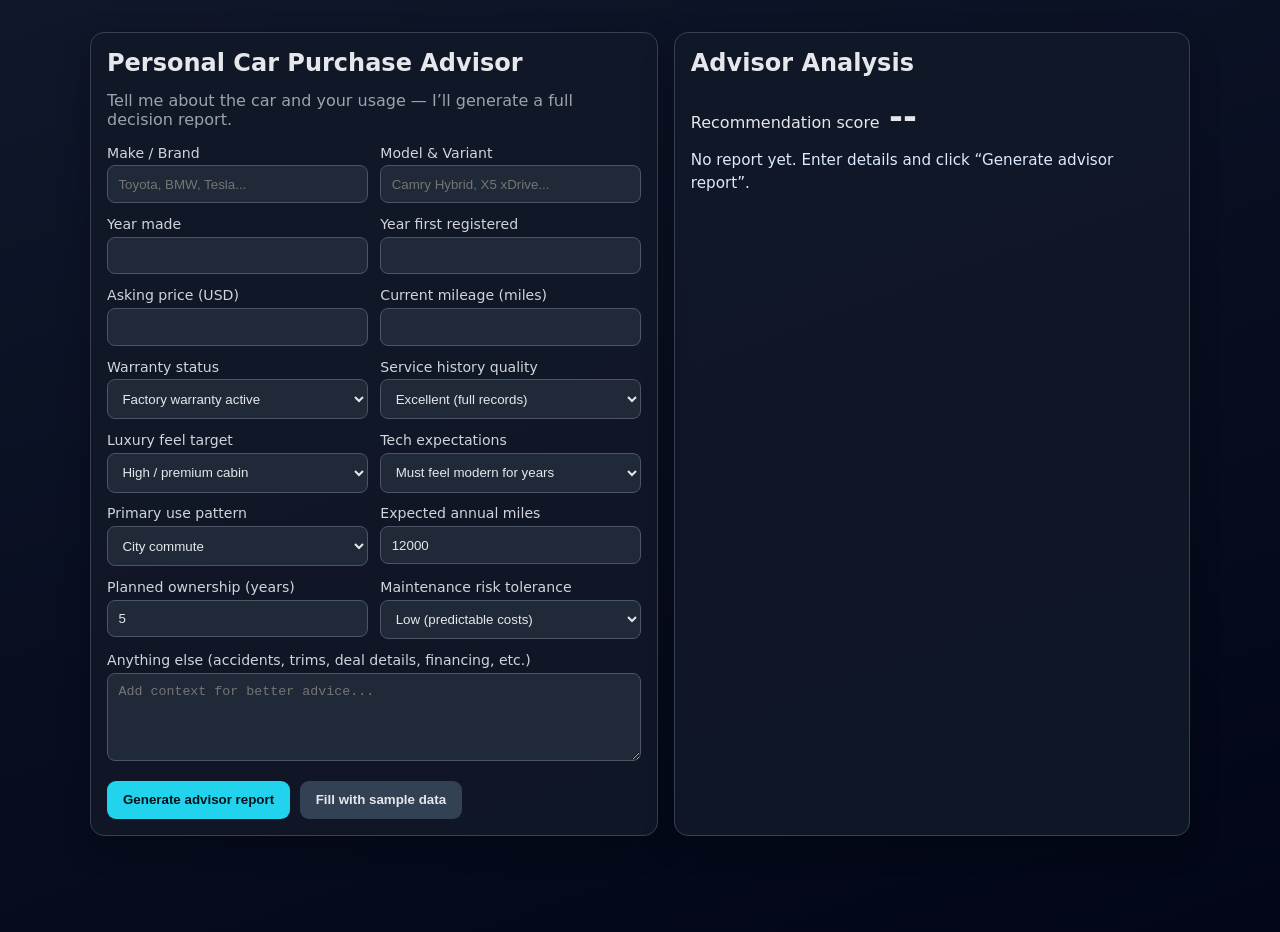
==== index.html @ 437d97a6 "Build car purchase advisor web app with detailed analysis" ====
<!DOCTYPE html>
<html lang="en">
<head>
  <meta charset="UTF-8" />
  <meta name="viewport" content="width=device-width, initial-scale=1.0" />
  <title>Personal Car Purchase Advisor</title>
  <style>
    :root {
      --bg: #0f172a;
      --panel: #111827;
      --panel-2: #1f2937;
      --text: #e5e7eb;
      --muted: #9ca3af;
      --accent: #22d3ee;
      --good: #34d399;
      --warn: #fbbf24;
      --bad: #f87171;
      --border: #374151;
    }

    * { box-sizing: border-box; }
    body {
      margin: 0;
      font-family: Inter, system-ui, -apple-system, Segoe UI, Roboto, Arial, sans-serif;
      background: linear-gradient(160deg, var(--bg), #020617);
      color: var(--text);
      min-height: 100vh;
    }

    .container {
      width: min(1100px, 92vw);
      margin: 2rem auto;
      display: grid;
      grid-template-columns: 1.1fr 1fr;
      gap: 1rem;
    }

    .card {
      background: rgba(17, 24, 39, 0.9);
      border: 1px solid var(--border);
      border-radius: 14px;
      padding: 1rem;
      box-shadow: 0 10px 30px rgba(0, 0, 0, 0.28);
    }

    h1, h2, h3 { margin-top: 0; }
    .subtitle { color: var(--muted); margin-top: -0.4rem; }

    .grid {
      display: grid;
      grid-template-columns: repeat(2, minmax(0, 1fr));
      gap: 0.8rem;
    }

    label {
      display: block;
      font-size: 0.88rem;
      margin-bottom: 0.3rem;
      color: #d1d5db;
    }

    input, select, textarea {
      width: 100%;
      padding: 0.65rem;
      border-radius: 8px;
      border: 1px solid #4b5563;
      background: var(--panel-2);
      color: var(--text);
    }

    textarea { min-height: 88px; resize: vertical; }

    .full { grid-column: 1 / -1; }

    .actions {
      display: flex;
      gap: 0.6rem;
      margin-top: 1rem;
      flex-wrap: wrap;
    }

    button {
      border: 0;
      border-radius: 9px;
      padding: 0.72rem 1rem;
      font-weight: 600;
      cursor: pointer;
    }

    .primary { background: var(--accent); color: #00141b; }
    .secondary { background: #334155; color: var(--text); }

    .score {
      display: flex;
      align-items: baseline;
      gap: 0.6rem;
      margin-bottom: 0.8rem;
    }

    .score .number {
      font-size: 2.1rem;
      font-weight: 800;
    }

    .metric {
      margin: 0.7rem 0;
    }

    .metric-head {
      display: flex;
      justify-content: space-between;
      font-size: 0.9rem;
      margin-bottom: 0.28rem;
    }

    .bar {
      height: 10px;
      background: #111827;
      border: 1px solid #374151;
      border-radius: 99px;
      overflow: hidden;
    }

    .bar > span {
      display: block;
      height: 100%;
      background: linear-gradient(90deg, #22d3ee, #6366f1);
    }

    .report {
      line-height: 1.5;
      color: #dbeafe;
      white-space: pre-line;
      margin-top: 0.6rem;
      font-size: 0.95rem;
    }

    @media (max-width: 960px) {
      .container { grid-template-columns: 1fr; }
    }
  </style>
</head>
<body>
  <main class="container">
    <section class="card">
      <h1>Personal Car Purchase Advisor</h1>
      <p class="subtitle">Tell me about the car and your usage — I’ll generate a full decision report.</p>

      <div class="grid">
        <div>
          <label for="make">Make / Brand</label>
          <input id="make" placeholder="Toyota, BMW, Tesla..." />
        </div>
        <div>
          <label for="model">Model & Variant</label>
          <input id="model" placeholder="Camry Hybrid, X5 xDrive..." />
        </div>
        <div>
          <label for="yearMade">Year made</label>
          <input id="yearMade" type="number" min="1980" max="2030" />
        </div>
        <div>
          <label for="yearRegistered">Year first registered</label>
          <input id="yearRegistered" type="number" min="1980" max="2030" />
        </div>
        <div>
          <label for="price">Asking price (USD)</label>
          <input id="price" type="number" min="1000" step="100" />
        </div>
        <div>
          <label for="mileage">Current mileage (miles)</label>
          <input id="mileage" type="number" min="0" step="100" />
        </div>

        <div>
          <label for="warranty">Warranty status</label>
          <select id="warranty">
            <option value="full">Factory warranty active</option>
            <option value="partial">Extended / partial warranty</option>
            <option value="none">No warranty</option>
          </select>
        </div>
        <div>
          <label for="serviceHistory">Service history quality</label>
          <select id="serviceHistory">
            <option value="excellent">Excellent (full records)</option>
            <option value="good">Good (most records)</option>
            <option value="mixed">Mixed / incomplete</option>
            <option value="poor">Poor / missing</option>
          </select>
        </div>

        <div>
          <label for="luxury">Luxury feel target</label>
          <select id="luxury">
            <option value="high">High / premium cabin</option>
            <option value="medium">Balanced comfort</option>
            <option value="low">Basic utility</option>
          </select>
        </div>
        <div>
          <label for="tech">Tech expectations</label>
          <select id="tech">
            <option value="fast">Must feel modern for years</option>
            <option value="normal">Good enough everyday tech</option>
            <option value="simple">Minimal tech is fine</option>
          </select>
        </div>

        <div>
          <label for="useType">Primary use pattern</label>
          <select id="useType">
            <option value="city">City commute</option>
            <option value="highway">Highway miles</option>
            <option value="mixed">Mixed family usage</option>
            <option value="weekend">Weekend / occasional</option>
          </select>
        </div>
        <div>
          <label for="annualMiles">Expected annual miles</label>
          <input id="annualMiles" type="number" min="1000" step="500" value="12000" />
        </div>

        <div>
          <label for="ownershipYears">Planned ownership (years)</label>
          <input id="ownershipYears" type="number" min="1" max="12" value="5" />
        </div>
        <div>
          <label for="riskTolerance">Maintenance risk tolerance</label>
          <select id="riskTolerance">
            <option value="low">Low (predictable costs)</option>
            <option value="medium">Medium</option>
            <option value="high">High (okay with surprises)</option>
          </select>
        </div>

        <div class="full">
          <label for="notes">Anything else (accidents, trims, deal details, financing, etc.)</label>
          <textarea id="notes" placeholder="Add context for better advice..."></textarea>
        </div>
      </div>

      <div class="actions">
        <button class="primary" id="analyzeBtn">Generate advisor report</button>
        <button class="secondary" id="demoBtn">Fill with sample data</button>
      </div>
    </section>

    <section class="card">
      <h2>Advisor Analysis</h2>
      <div class="score">
        <span>Recommendation score</span>
        <span class="number" id="totalScore">--</span>
        <span id="scoreLabel"></span>
      </div>

      <div id="metrics"></div>
      <div class="report" id="reportText">No report yet. Enter details and click “Generate advisor report”.</div>
    </section>
  </main>

  <script>
    const $ = (id) => document.getElementById(id);

    function clamp(n, min, max) { return Math.max(min, Math.min(max, n)); }

    function metric(name, value) {
      return `<div class="metric"><div class="metric-head"><span>${name}</span><strong>${value}/100</strong></div><div class="bar"><span style="width:${value}%"></span></div></div>`;
    }

    function getVal(id, num = false) {
      const v = $(id).value;
      return num ? Number(v || 0) : v;
    }

    function analyze() {
      const currentYear = new Date().getFullYear();
      const make = getVal('make');
      const model = getVal('model');
      const yearMade = getVal('yearMade', true);
      const yearRegistered = getVal('yearRegistered', true);
      const price = getVal('price', true);
      const mileage = getVal('mileage', true);
      const warranty = getVal('warranty');
      const serviceHistory = getVal('serviceHistory');
      const luxury = getVal('luxury');
      const tech = getVal('tech');
      const useType = getVal('useType');
      const annualMiles = getVal('annualMiles', true);
      const ownershipYears = getVal('ownershipYears', true);
      const riskTolerance = getVal('riskTolerance');
      const notes = getVal('notes');

      const age = yearMade ? Math.max(0, currentYear - yearMade) : 0;
      const regGap = yearMade && yearRegistered ? Math.max(0, yearRegistered - yearMade) : 0;

      let depreciation = 65 - age * 4 - (mileage / 10000) * 2 - regGap * 3;
      if (warranty === 'full') depreciation += 8;
      if (serviceHistory === 'excellent') depreciation += 8;
      if (serviceHistory === 'poor') depreciation -= 10;
      depreciation = clamp(Math.round(depreciation), 15, 95);

      let resale = 60 - age * 3 - (mileage / 12000) * 3;
      if (/toyota|honda|lexus|subaru|porsche|tesla/i.test(make)) resale += 10;
      if (/bmw|audi|mercedes|jaguar|land rover|alfa/i.test(make)) resale -= 4;
      if (serviceHistory === 'excellent') resale += 10;
      if (warranty === 'none') resale -= 6;
      resale = clamp(Math.round(resale), 10, 95);

      let luxuryFit = luxury === 'high' ? 55 : luxury === 'medium' ? 70 : 80;
      if (/bmw|mercedes|audi|lexus|genesis|volvo|porsche/i.test(make)) luxuryFit += 20;
      if (/toyota|honda|mazda|hyundai|kia|ford|chevrolet/i.test(make)) luxuryFit += 5;
      luxuryFit = clamp(Math.round(luxuryFit), 20, 98);

      let techLongevity = 70 - age * 5;
      if (tech === 'fast') techLongevity -= 8;
      if (/tesla|bmw|mercedes|audi|lucid|rivian/i.test(make)) techLongevity += 8;
      if (useType === 'city') techLongevity += 3;
      techLongevity = clamp(Math.round(techLongevity), 10, 96);

      let upkeep = 72 - age * 3 - (annualMiles / 10000) * 4;
      if (/bmw|audi|mercedes|porsche|land rover|jaguar/i.test(make)) upkeep -= 16;
      if (/toyota|honda|mazda|subaru|hyundai/i.test(make)) upkeep += 10;
      if (warranty === 'full') upkeep += 12;
      if (serviceHistory === 'poor') upkeep -= 15;
      upkeep = clamp(Math.round(upkeep), 8, 96);

      if (riskTolerance === 'high') upkeep += 5;
      if (riskTolerance === 'low') upkeep -= 5;
      upkeep = clamp(Math.round(upkeep), 5, 98);

      const overall = Math.round(
        depreciation * 0.22 + resale * 0.22 + luxuryFit * 0.16 + techLongevity * 0.20 + upkeep * 0.20
      );

      const scoreLabel = overall >= 80 ? 'Strong Buy' : overall >= 65 ? 'Reasonable Buy' : overall >= 50 ? 'Caution / Negotiate Hard' : 'Pass Unless Deep Discount';

      $('totalScore').textContent = overall;
      $('scoreLabel').textContent = scoreLabel;
      $('metrics').innerHTML = [
        metric('Depreciation outlook', depreciation),
        metric('Resale value confidence', resale),
        metric('Luxury feel match', luxuryFit),
        metric('Technology catch-up speed', techLongevity),
        metric('Upkeep cost confidence', upkeep)
      ].join('');

      const estYearlyUpkeep = Math.round((1200 + (100 - upkeep) * 22 + annualMiles * 0.03) / 10) * 10;
      const fiveYearValueDropPct = clamp(Math.round(38 + age * 4 + (100 - resale) * 0.25), 28, 78);

      $('reportText').textContent =
`Advisor summary for ${make || 'Unknown make'} ${model || ''}

1) Purchase fit
Your estimated recommendation score is ${overall}/100 (${scoreLabel}). This combines depreciation, resale strength, luxury expectation fit, technology relevance over your ownership window, and upkeep reliability.

2) Vehicle age & registration impact
- Car age: ${age} years (made ${yearMade || 'N/A'})
- Registration lag: ${regGap} year(s) between production and first registration
Older vehicles can still be smart buys when price and maintenance history align, but age directly increases wear-item and electronics risk.

3) Depreciation & resale
- Depreciation outlook score: ${depreciation}/100
- Resale value confidence: ${resale}/100
- Estimated value drop over next ${ownershipYears} years: ~${fiveYearValueDropPct}% (market-sensitive estimate)

4) Technology and luxury considerations
- Luxury fit score: ${luxuryFit}/100 based on your desired cabin/brand feel
- Tech longevity score: ${techLongevity}/100 for your expected ownership and expectations (${tech})
Cars with fast software cycles can feel outdated quickly unless the platform receives frequent updates.

5) Cost of ownership & warranty
- Upkeep confidence score: ${upkeep}/100
- Warranty status: ${warranty}
- Estimated annual upkeep/maintenance: ~$${estYearlyUpkeep}/year (excluding insurance/loan/fuel)

6) Usage-fit review
You expect ${annualMiles.toLocaleString()} miles/year with '${useType}' usage. High annual usage amplifies maintenance and depreciation differences, so service history quality (${serviceHistory}) matters heavily.

7) Advisor actions before purchase
- Run a pre-purchase inspection focused on engine/transmission health, suspension wear, and fault-code scan.
- Verify warranty transferability and exact expiration terms in writing.
- Request full service invoices and check for major interval services already done.
- Negotiate based on tire/brake life, upcoming maintenance, and comparable listings.

8) Notes considered
${notes ? notes : 'No additional notes provided.'}

Bottom line: ${scoreLabel}. If this is near your budget ceiling, prioritize condition and warranty evidence over trim extras.`;
    }

    $('analyzeBtn').addEventListener('click', analyze);
    $('demoBtn').addEventListener('click', () => {
      $('make').value = 'BMW';
      $('model').value = 'X3 xDrive30i';
      $('yearMade').value = '2021';
      $('yearRegistered').value = '2022';
      $('price').value = '32500';
      $('mileage').value = '41000';
      $('warranty').value = 'partial';
      $('serviceHistory').value = 'good';
      $('luxury').value = 'high';
      $('tech').value = 'fast';
      $('useType').value = 'mixed';
      $('annualMiles').value = '14000';
      $('ownershipYears').value = '4';
      $('riskTolerance').value = 'medium';
      $('notes').value = 'Considering CPO option; mostly suburban usage with occasional road trips.';
      analyze();
    });
  </script>
</body>
</html>
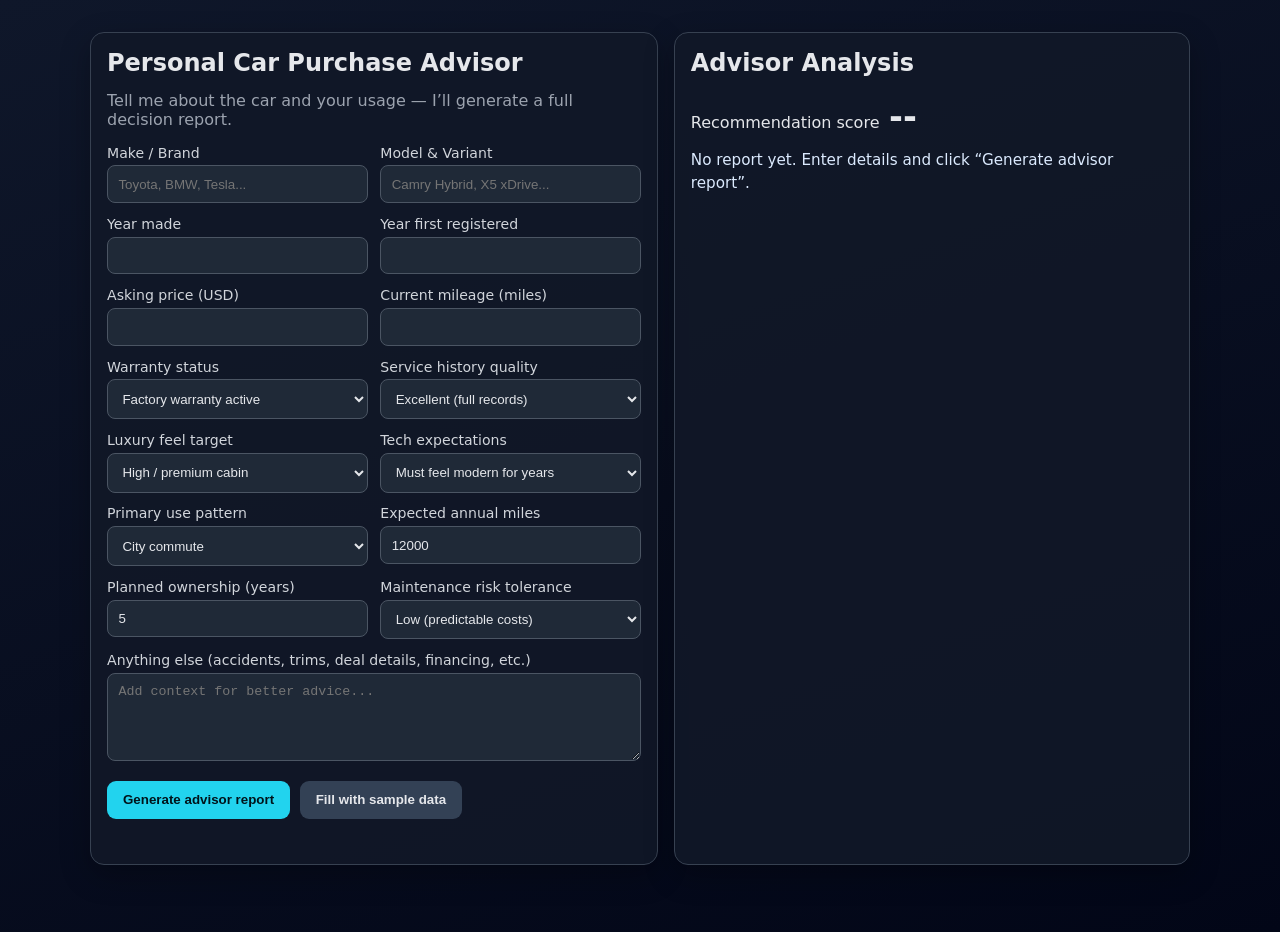
==== commit 1d13c406: "Refine car advisor with validation and price-to-value analysis" ====
--- a/index.html
+++ b/index.html
@@ -5,139 +5,27 @@
   <meta name="viewport" content="width=device-width, initial-scale=1.0" />
   <title>Personal Car Purchase Advisor</title>
   <style>
-    :root {
-      --bg: #0f172a;
-      --panel: #111827;
-      --panel-2: #1f2937;
-      --text: #e5e7eb;
-      --muted: #9ca3af;
-      --accent: #22d3ee;
-      --good: #34d399;
-      --warn: #fbbf24;
-      --bad: #f87171;
-      --border: #374151;
-    }
-
-    * { box-sizing: border-box; }
-    body {
-      margin: 0;
-      font-family: Inter, system-ui, -apple-system, Segoe UI, Roboto, Arial, sans-serif;
-      background: linear-gradient(160deg, var(--bg), #020617);
-      color: var(--text);
-      min-height: 100vh;
-    }
-
-    .container {
-      width: min(1100px, 92vw);
-      margin: 2rem auto;
-      display: grid;
-      grid-template-columns: 1.1fr 1fr;
-      gap: 1rem;
-    }
-
-    .card {
-      background: rgba(17, 24, 39, 0.9);
-      border: 1px solid var(--border);
-      border-radius: 14px;
-      padding: 1rem;
-      box-shadow: 0 10px 30px rgba(0, 0, 0, 0.28);
-    }
-
-    h1, h2, h3 { margin-top: 0; }
-    .subtitle { color: var(--muted); margin-top: -0.4rem; }
-
-    .grid {
-      display: grid;
-      grid-template-columns: repeat(2, minmax(0, 1fr));
-      gap: 0.8rem;
-    }
-
-    label {
-      display: block;
-      font-size: 0.88rem;
-      margin-bottom: 0.3rem;
-      color: #d1d5db;
-    }
-
-    input, select, textarea {
-      width: 100%;
-      padding: 0.65rem;
-      border-radius: 8px;
-      border: 1px solid #4b5563;
-      background: var(--panel-2);
-      color: var(--text);
-    }
-
-    textarea { min-height: 88px; resize: vertical; }
-
-    .full { grid-column: 1 / -1; }
-
-    .actions {
-      display: flex;
-      gap: 0.6rem;
-      margin-top: 1rem;
-      flex-wrap: wrap;
-    }
-
-    button {
-      border: 0;
-      border-radius: 9px;
-      padding: 0.72rem 1rem;
-      font-weight: 600;
-      cursor: pointer;
-    }
-
-    .primary { background: var(--accent); color: #00141b; }
-    .secondary { background: #334155; color: var(--text); }
-
-    .score {
-      display: flex;
-      align-items: baseline;
-      gap: 0.6rem;
-      margin-bottom: 0.8rem;
-    }
-
-    .score .number {
-      font-size: 2.1rem;
-      font-weight: 800;
-    }
-
-    .metric {
-      margin: 0.7rem 0;
-    }
-
-    .metric-head {
-      display: flex;
-      justify-content: space-between;
-      font-size: 0.9rem;
-      margin-bottom: 0.28rem;
-    }
-
-    .bar {
-      height: 10px;
-      background: #111827;
-      border: 1px solid #374151;
-      border-radius: 99px;
-      overflow: hidden;
-    }
-
-    .bar > span {
-      display: block;
-      height: 100%;
-      background: linear-gradient(90deg, #22d3ee, #6366f1);
-    }
-
-    .report {
-      line-height: 1.5;
-      color: #dbeafe;
-      white-space: pre-line;
-      margin-top: 0.6rem;
-      font-size: 0.95rem;
-    }
-
-    @media (max-width: 960px) {
-      .container { grid-template-columns: 1fr; }
-    }
+    :root { --bg:#0f172a; --panel:#111827; --panel-2:#1f2937; --text:#e5e7eb; --muted:#9ca3af; --accent:#22d3ee; --border:#374151; }
+    * { box-sizing:border-box; }
+    body { margin:0; font-family:Inter,system-ui,-apple-system,Segoe UI,Roboto,Arial,sans-serif; background:linear-gradient(160deg,var(--bg),#020617); color:var(--text); min-height:100vh; }
+    .container { width:min(1100px,92vw); margin:2rem auto; display:grid; grid-template-columns:1.1fr 1fr; gap:1rem; }
+    .card { background:rgba(17,24,39,.9); border:1px solid var(--border); border-radius:14px; padding:1rem; box-shadow:0 10px 30px rgba(0,0,0,.28); }
+    h1,h2 { margin-top:0; } .subtitle { color:var(--muted); margin-top:-.4rem; }
+    .grid { display:grid; grid-template-columns:repeat(2,minmax(0,1fr)); gap:.8rem; }
+    label { display:block; font-size:.88rem; margin-bottom:.3rem; color:#d1d5db; }
+    input,select,textarea { width:100%; padding:.65rem; border-radius:8px; border:1px solid #4b5563; background:var(--panel-2); color:var(--text); }
+    textarea { min-height:88px; resize:vertical; } .full { grid-column:1/-1; }
+    .actions { display:flex; gap:.6rem; margin-top:1rem; flex-wrap:wrap; }
+    button { border:0; border-radius:9px; padding:.72rem 1rem; font-weight:600; cursor:pointer; }
+    .primary { background:var(--accent); color:#00141b; } .secondary { background:#334155; color:var(--text); }
+    .score { display:flex; align-items:baseline; gap:.6rem; margin-bottom:.8rem; }
+    .score .number { font-size:2.1rem; font-weight:800; }
+    .metric { margin:.7rem 0; } .metric-head { display:flex; justify-content:space-between; font-size:.9rem; margin-bottom:.28rem; }
+    .bar { height:10px; background:#111827; border:1px solid #374151; border-radius:99px; overflow:hidden; }
+    .bar>span { display:block; height:100%; background:linear-gradient(90deg,#22d3ee,#6366f1); }
+    .report { line-height:1.5; color:#dbeafe; white-space:pre-line; margin-top:.6rem; font-size:.95rem; }
+    .error { color:#fca5a5; margin-top:.7rem; min-height:1.1rem; }
+    @media (max-width:960px) { .container { grid-template-columns:1fr; } }
   </style>
 </head>
 <body>
@@ -146,173 +34,78 @@
       <h1>Personal Car Purchase Advisor</h1>
       <p class="subtitle">Tell me about the car and your usage — I’ll generate a full decision report.</p>
 
-      <div class="grid">
-        <div>
-          <label for="make">Make / Brand</label>
-          <input id="make" placeholder="Toyota, BMW, Tesla..." />
+      <form id="advisorForm">
+        <div class="grid">
+          <div><label for="make">Make / Brand</label><input id="make" required placeholder="Toyota, BMW, Tesla..." /></div>
+          <div><label for="model">Model & Variant</label><input id="model" required placeholder="Camry Hybrid, X5 xDrive..." /></div>
+          <div><label for="yearMade">Year made</label><input id="yearMade" type="number" min="1980" max="2030" required /></div>
+          <div><label for="yearRegistered">Year first registered</label><input id="yearRegistered" type="number" min="1980" max="2030" required /></div>
+          <div><label for="price">Asking price (USD)</label><input id="price" type="number" min="1000" step="100" required /></div>
+          <div><label for="mileage">Current mileage (miles)</label><input id="mileage" type="number" min="0" step="100" required /></div>
+          <div><label for="warranty">Warranty status</label><select id="warranty"><option value="full">Factory warranty active</option><option value="partial">Extended / partial warranty</option><option value="none">No warranty</option></select></div>
+          <div><label for="serviceHistory">Service history quality</label><select id="serviceHistory"><option value="excellent">Excellent (full records)</option><option value="good">Good (most records)</option><option value="mixed">Mixed / incomplete</option><option value="poor">Poor / missing</option></select></div>
+          <div><label for="luxury">Luxury feel target</label><select id="luxury"><option value="high">High / premium cabin</option><option value="medium">Balanced comfort</option><option value="low">Basic utility</option></select></div>
+          <div><label for="tech">Tech expectations</label><select id="tech"><option value="fast">Must feel modern for years</option><option value="normal">Good enough everyday tech</option><option value="simple">Minimal tech is fine</option></select></div>
+          <div><label for="useType">Primary use pattern</label><select id="useType"><option value="city">City commute</option><option value="highway">Highway miles</option><option value="mixed">Mixed family usage</option><option value="weekend">Weekend / occasional</option></select></div>
+          <div><label for="annualMiles">Expected annual miles</label><input id="annualMiles" type="number" min="1000" step="500" value="12000" required /></div>
+          <div><label for="ownershipYears">Planned ownership (years)</label><input id="ownershipYears" type="number" min="1" max="12" value="5" required /></div>
+          <div><label for="riskTolerance">Maintenance risk tolerance</label><select id="riskTolerance"><option value="low">Low (predictable costs)</option><option value="medium">Medium</option><option value="high">High (okay with surprises)</option></select></div>
+          <div class="full"><label for="notes">Anything else (accidents, trims, deal details, financing, etc.)</label><textarea id="notes" placeholder="Add context for better advice..."></textarea></div>
         </div>
-        <div>
-          <label for="model">Model & Variant</label>
-          <input id="model" placeholder="Camry Hybrid, X5 xDrive..." />
-        </div>
-        <div>
-          <label for="yearMade">Year made</label>
-          <input id="yearMade" type="number" min="1980" max="2030" />
-        </div>
-        <div>
-          <label for="yearRegistered">Year first registered</label>
-          <input id="yearRegistered" type="number" min="1980" max="2030" />
-        </div>
-        <div>
-          <label for="price">Asking price (USD)</label>
-          <input id="price" type="number" min="1000" step="100" />
-        </div>
-        <div>
-          <label for="mileage">Current mileage (miles)</label>
-          <input id="mileage" type="number" min="0" step="100" />
-        </div>
-
-        <div>
-          <label for="warranty">Warranty status</label>
-          <select id="warranty">
-            <option value="full">Factory warranty active</option>
-            <option value="partial">Extended / partial warranty</option>
-            <option value="none">No warranty</option>
-          </select>
-        </div>
-        <div>
-          <label for="serviceHistory">Service history quality</label>
-          <select id="serviceHistory">
-            <option value="excellent">Excellent (full records)</option>
-            <option value="good">Good (most records)</option>
-            <option value="mixed">Mixed / incomplete</option>
-            <option value="poor">Poor / missing</option>
-          </select>
-        </div>
-
-        <div>
-          <label for="luxury">Luxury feel target</label>
-          <select id="luxury">
-            <option value="high">High / premium cabin</option>
-            <option value="medium">Balanced comfort</option>
-            <option value="low">Basic utility</option>
-          </select>
-        </div>
-        <div>
-          <label for="tech">Tech expectations</label>
-          <select id="tech">
-            <option value="fast">Must feel modern for years</option>
-            <option value="normal">Good enough everyday tech</option>
-            <option value="simple">Minimal tech is fine</option>
-          </select>
-        </div>
-
-        <div>
-          <label for="useType">Primary use pattern</label>
-          <select id="useType">
-            <option value="city">City commute</option>
-            <option value="highway">Highway miles</option>
-            <option value="mixed">Mixed family usage</option>
-            <option value="weekend">Weekend / occasional</option>
-          </select>
-        </div>
-        <div>
-          <label for="annualMiles">Expected annual miles</label>
-          <input id="annualMiles" type="number" min="1000" step="500" value="12000" />
-        </div>
-
-        <div>
-          <label for="ownershipYears">Planned ownership (years)</label>
-          <input id="ownershipYears" type="number" min="1" max="12" value="5" />
-        </div>
-        <div>
-          <label for="riskTolerance">Maintenance risk tolerance</label>
-          <select id="riskTolerance">
-            <option value="low">Low (predictable costs)</option>
-            <option value="medium">Medium</option>
-            <option value="high">High (okay with surprises)</option>
-          </select>
-        </div>
-
-        <div class="full">
-          <label for="notes">Anything else (accidents, trims, deal details, financing, etc.)</label>
-          <textarea id="notes" placeholder="Add context for better advice..."></textarea>
-        </div>
-      </div>
-
-      <div class="actions">
-        <button class="primary" id="analyzeBtn">Generate advisor report</button>
-        <button class="secondary" id="demoBtn">Fill with sample data</button>
-      </div>
+        <div class="actions"><button type="submit" class="primary" id="analyzeBtn">Generate advisor report</button><button type="button" class="secondary" id="demoBtn">Fill with sample data</button></div>
+      </form>
+      <div id="formError" class="error" aria-live="polite"></div>
     </section>
 
     <section class="card">
       <h2>Advisor Analysis</h2>
-      <div class="score">
-        <span>Recommendation score</span>
-        <span class="number" id="totalScore">--</span>
-        <span id="scoreLabel"></span>
-      </div>
-
+      <div class="score"><span>Recommendation score</span><span class="number" id="totalScore">--</span><span id="scoreLabel"></span></div>
       <div id="metrics"></div>
       <div class="report" id="reportText">No report yet. Enter details and click “Generate advisor report”.</div>
     </section>
   </main>
-
   <script>
     const $ = (id) => document.getElementById(id);
-
-    function clamp(n, min, max) { return Math.max(min, Math.min(max, n)); }
-
-    function metric(name, value) {
-      return `<div class="metric"><div class="metric-head"><span>${name}</span><strong>${value}/100</strong></div><div class="bar"><span style="width:${value}%"></span></div></div>`;
-    }
-
-    function getVal(id, num = false) {
-      const v = $(id).value;
-      return num ? Number(v || 0) : v;
-    }
+    const clamp = (n, min, max) => Math.max(min, Math.min(max, n));
+    const metric = (name, value) => `<div class="metric"><div class="metric-head"><span>${name}</span><strong>${value}/100</strong></div><div class="bar"><span style="width:${value}%"></span></div></div>`;
+    const getVal = (id, num=false) => num ? Number($(id).value || 0) : $(id).value;
 
     function analyze() {
       const currentYear = new Date().getFullYear();
-      const make = getVal('make');
-      const model = getVal('model');
-      const yearMade = getVal('yearMade', true);
-      const yearRegistered = getVal('yearRegistered', true);
-      const price = getVal('price', true);
-      const mileage = getVal('mileage', true);
-      const warranty = getVal('warranty');
-      const serviceHistory = getVal('serviceHistory');
-      const luxury = getVal('luxury');
-      const tech = getVal('tech');
-      const useType = getVal('useType');
-      const annualMiles = getVal('annualMiles', true);
-      const ownershipYears = getVal('ownershipYears', true);
-      const riskTolerance = getVal('riskTolerance');
-      const notes = getVal('notes');
+      const make = getVal('make'), model = getVal('model');
+      const yearMade = getVal('yearMade', true), yearRegistered = getVal('yearRegistered', true);
+      const price = getVal('price', true), mileage = getVal('mileage', true);
+      const warranty = getVal('warranty'), serviceHistory = getVal('serviceHistory');
+      const luxury = getVal('luxury'), tech = getVal('tech'), useType = getVal('useType');
+      const annualMiles = getVal('annualMiles', true), ownershipYears = getVal('ownershipYears', true);
+      const riskTolerance = getVal('riskTolerance'), notes = getVal('notes');
 
-      const age = yearMade ? Math.max(0, currentYear - yearMade) : 0;
-      const regGap = yearMade && yearRegistered ? Math.max(0, yearRegistered - yearMade) : 0;
+      if (yearRegistered < yearMade) { $('formError').textContent = 'Registration year cannot be earlier than year made.'; return; }
+      $('formError').textContent = '';
 
-      let depreciation = 65 - age * 4 - (mileage / 10000) * 2 - regGap * 3;
+      const age = Math.max(0, currentYear - yearMade);
+      const regGap = Math.max(0, yearRegistered - yearMade);
+      const milesPerYear = age > 0 ? mileage / age : mileage;
+
+      let depreciation = 68 - age * 4 - (mileage / 10000) * 2 - regGap * 3;
       if (warranty === 'full') depreciation += 8;
       if (serviceHistory === 'excellent') depreciation += 8;
       if (serviceHistory === 'poor') depreciation -= 10;
       depreciation = clamp(Math.round(depreciation), 15, 95);
 
-      let resale = 60 - age * 3 - (mileage / 12000) * 3;
+      let resale = 62 - age * 3 - (mileage / 12000) * 3;
       if (/toyota|honda|lexus|subaru|porsche|tesla/i.test(make)) resale += 10;
       if (/bmw|audi|mercedes|jaguar|land rover|alfa/i.test(make)) resale -= 4;
       if (serviceHistory === 'excellent') resale += 10;
       if (warranty === 'none') resale -= 6;
       resale = clamp(Math.round(resale), 10, 95);
 
-      let luxuryFit = luxury === 'high' ? 55 : luxury === 'medium' ? 70 : 80;
+      let luxuryFit = (luxury === 'high' ? 55 : luxury === 'medium' ? 70 : 80);
       if (/bmw|mercedes|audi|lexus|genesis|volvo|porsche/i.test(make)) luxuryFit += 20;
       if (/toyota|honda|mazda|hyundai|kia|ford|chevrolet/i.test(make)) luxuryFit += 5;
       luxuryFit = clamp(Math.round(luxuryFit), 20, 98);
 
-      let techLongevity = 70 - age * 5;
+      let techLongevity = 72 - age * 5;
       if (tech === 'fast') techLongevity -= 8;
       if (/tesla|bmw|mercedes|audi|lucid|rivian/i.test(make)) techLongevity += 8;
       if (useType === 'city') techLongevity += 3;
@@ -323,90 +116,31 @@
       if (/toyota|honda|mazda|subaru|hyundai/i.test(make)) upkeep += 10;
       if (warranty === 'full') upkeep += 12;
       if (serviceHistory === 'poor') upkeep -= 15;
-      upkeep = clamp(Math.round(upkeep), 8, 96);
-
       if (riskTolerance === 'high') upkeep += 5;
       if (riskTolerance === 'low') upkeep -= 5;
       upkeep = clamp(Math.round(upkeep), 5, 98);
 
-      const overall = Math.round(
-        depreciation * 0.22 + resale * 0.22 + luxuryFit * 0.16 + techLongevity * 0.20 + upkeep * 0.20
-      );
+      const annualDepValue = Math.max(1500, price * (0.08 + ((100 - resale) / 1000)));
+      const totalOwnershipCost = annualDepValue * ownershipYears + (1200 + (100 - upkeep) * 22 + annualMiles * 0.03) * ownershipYears;
+      const valueScore = clamp(Math.round(95 - (totalOwnershipCost / Math.max(price, 1)) * 8), 5, 95);
 
+      const overall = Math.round(depreciation*0.2 + resale*0.2 + luxuryFit*0.14 + techLongevity*0.18 + upkeep*0.18 + valueScore*0.1);
       const scoreLabel = overall >= 80 ? 'Strong Buy' : overall >= 65 ? 'Reasonable Buy' : overall >= 50 ? 'Caution / Negotiate Hard' : 'Pass Unless Deep Discount';
 
-      $('totalScore').textContent = overall;
-      $('scoreLabel').textContent = scoreLabel;
-      $('metrics').innerHTML = [
-        metric('Depreciation outlook', depreciation),
-        metric('Resale value confidence', resale),
-        metric('Luxury feel match', luxuryFit),
-        metric('Technology catch-up speed', techLongevity),
-        metric('Upkeep cost confidence', upkeep)
-      ].join('');
+      $('totalScore').textContent = overall; $('scoreLabel').textContent = scoreLabel;
+      $('metrics').innerHTML = [metric('Depreciation outlook',depreciation), metric('Resale value confidence',resale), metric('Luxury feel match',luxuryFit), metric('Technology catch-up speed',techLongevity), metric('Upkeep cost confidence',upkeep), metric('Price-to-value sanity',valueScore)].join('');
 
       const estYearlyUpkeep = Math.round((1200 + (100 - upkeep) * 22 + annualMiles * 0.03) / 10) * 10;
-      const fiveYearValueDropPct = clamp(Math.round(38 + age * 4 + (100 - resale) * 0.25), 28, 78);
+      const valueDropPct = clamp(Math.round(35 + age * 4 + (100 - resale) * 0.25), 28, 78);
 
-      $('reportText').textContent =
-`Advisor summary for ${make || 'Unknown make'} ${model || ''}
-
-1) Purchase fit
-Your estimated recommendation score is ${overall}/100 (${scoreLabel}). This combines depreciation, resale strength, luxury expectation fit, technology relevance over your ownership window, and upkeep reliability.
-
-2) Vehicle age & registration impact
-- Car age: ${age} years (made ${yearMade || 'N/A'})
-- Registration lag: ${regGap} year(s) between production and first registration
-Older vehicles can still be smart buys when price and maintenance history align, but age directly increases wear-item and electronics risk.
-
-3) Depreciation & resale
-- Depreciation outlook score: ${depreciation}/100
-- Resale value confidence: ${resale}/100
-- Estimated value drop over next ${ownershipYears} years: ~${fiveYearValueDropPct}% (market-sensitive estimate)
-
-4) Technology and luxury considerations
-- Luxury fit score: ${luxuryFit}/100 based on your desired cabin/brand feel
-- Tech longevity score: ${techLongevity}/100 for your expected ownership and expectations (${tech})
-Cars with fast software cycles can feel outdated quickly unless the platform receives frequent updates.
-
-5) Cost of ownership & warranty
-- Upkeep confidence score: ${upkeep}/100
-- Warranty status: ${warranty}
-- Estimated annual upkeep/maintenance: ~$${estYearlyUpkeep}/year (excluding insurance/loan/fuel)
-
-6) Usage-fit review
-You expect ${annualMiles.toLocaleString()} miles/year with '${useType}' usage. High annual usage amplifies maintenance and depreciation differences, so service history quality (${serviceHistory}) matters heavily.
-
-7) Advisor actions before purchase
-- Run a pre-purchase inspection focused on engine/transmission health, suspension wear, and fault-code scan.
-- Verify warranty transferability and exact expiration terms in writing.
-- Request full service invoices and check for major interval services already done.
-- Negotiate based on tire/brake life, upcoming maintenance, and comparable listings.
-
-8) Notes considered
-${notes ? notes : 'No additional notes provided.'}
-
-Bottom line: ${scoreLabel}. If this is near your budget ceiling, prioritize condition and warranty evidence over trim extras.`;
+      $('reportText').textContent = `Advisor summary for ${make} ${model}\n\n1) Purchase fit\nScore: ${overall}/100 (${scoreLabel}).\n\n2) Vehicle age, registration & usage stress\n- Car age: ${age} years (made ${yearMade})\n- First registration: ${yearRegistered} (lag ${regGap} year(s))\n- Historical usage intensity: ~${Math.round(milesPerYear).toLocaleString()} miles/year\n\n3) Depreciation, resale & price sanity\n- Depreciation score: ${depreciation}/100\n- Resale confidence: ${resale}/100\n- Price-to-value sanity: ${valueScore}/100\n- Estimated value drop over next ${ownershipYears} years: ~${valueDropPct}%\n\n4) Technology & luxury\n- Luxury fit: ${luxuryFit}/100\n- Tech longevity/catch-up: ${techLongevity}/100 (${tech})\n\n5) Warranty & ownership costs\n- Warranty status: ${warranty}\n- Upkeep confidence: ${upkeep}/100\n- Estimated maintenance/upkeep: ~$${estYearlyUpkeep.toLocaleString()}/year (excluding fuel, insurance, financing)\n\n6) How this aligns with your real usage\nPrimary usage: ${useType}; expected annual mileage: ${annualMiles.toLocaleString()} miles; risk tolerance: ${riskTolerance}.\n\n7) Advisor checklist before purchase\n- Independent pre-purchase inspection with scan-tool report\n- Validate warranty transferability and remaining term\n- Confirm service records and major interval completion\n- Negotiate using tire, brake, suspension, and upcoming service needs\n\n8) Notes considered\n${notes || 'No additional notes provided.'}\n\nBottom line: ${scoreLabel}.`;
     }
 
-    $('analyzeBtn').addEventListener('click', analyze);
+    $('advisorForm').addEventListener('submit', (e) => { e.preventDefault(); if ($('advisorForm').reportValidity()) analyze(); });
     $('demoBtn').addEventListener('click', () => {
-      $('make').value = 'BMW';
-      $('model').value = 'X3 xDrive30i';
-      $('yearMade').value = '2021';
-      $('yearRegistered').value = '2022';
-      $('price').value = '32500';
-      $('mileage').value = '41000';
-      $('warranty').value = 'partial';
-      $('serviceHistory').value = 'good';
-      $('luxury').value = 'high';
-      $('tech').value = 'fast';
-      $('useType').value = 'mixed';
-      $('annualMiles').value = '14000';
-      $('ownershipYears').value = '4';
-      $('riskTolerance').value = 'medium';
-      $('notes').value = 'Considering CPO option; mostly suburban usage with occasional road trips.';
-      analyze();
+      $('make').value='BMW'; $('model').value='X3 xDrive30i'; $('yearMade').value='2021'; $('yearRegistered').value='2022'; $('price').value='32500'; $('mileage').value='41000';
+      $('warranty').value='partial'; $('serviceHistory').value='good'; $('luxury').value='high'; $('tech').value='fast'; $('useType').value='mixed'; $('annualMiles').value='14000'; $('ownershipYears').value='4'; $('riskTolerance').value='medium';
+      $('notes').value='Considering CPO option; mostly suburban usage with occasional road trips.'; analyze();
     });
   </script>
 </body>
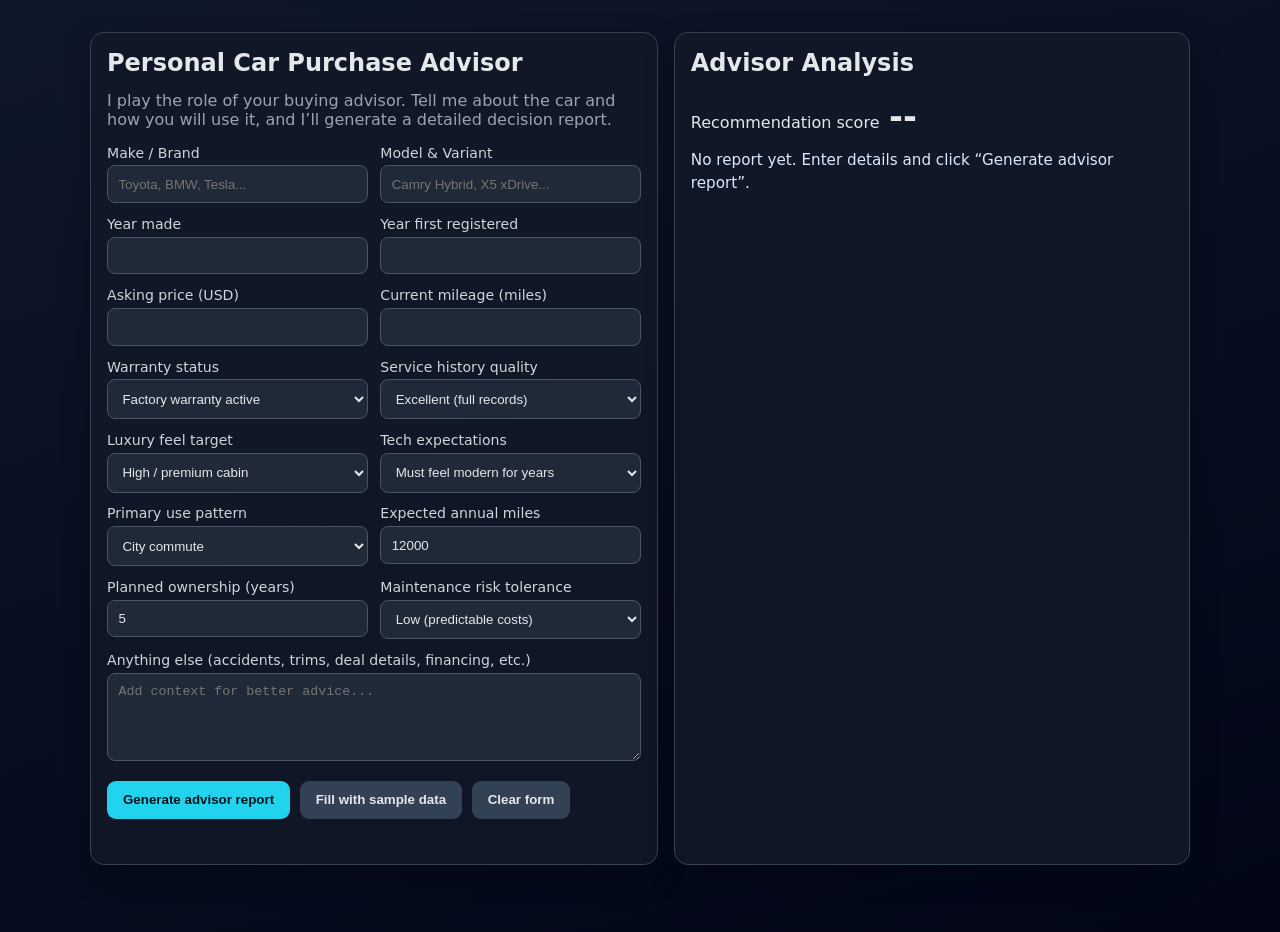
==== commit 45ef693e: "Polish advisor flow and add clear-form action" ====
--- a/index.html
+++ b/index.html
@@ -32,7 +32,7 @@
   <main class="container">
     <section class="card">
       <h1>Personal Car Purchase Advisor</h1>
-      <p class="subtitle">Tell me about the car and your usage — I’ll generate a full decision report.</p>
+      <p class="subtitle">I play the role of your buying advisor. Tell me about the car and how you will use it, and I’ll generate a detailed decision report.</p>
 
       <form id="advisorForm">
         <div class="grid">
@@ -52,7 +52,7 @@
           <div><label for="riskTolerance">Maintenance risk tolerance</label><select id="riskTolerance"><option value="low">Low (predictable costs)</option><option value="medium">Medium</option><option value="high">High (okay with surprises)</option></select></div>
           <div class="full"><label for="notes">Anything else (accidents, trims, deal details, financing, etc.)</label><textarea id="notes" placeholder="Add context for better advice..."></textarea></div>
         </div>
-        <div class="actions"><button type="submit" class="primary" id="analyzeBtn">Generate advisor report</button><button type="button" class="secondary" id="demoBtn">Fill with sample data</button></div>
+        <div class="actions"><button type="submit" class="primary" id="analyzeBtn">Generate advisor report</button><button type="button" class="secondary" id="demoBtn">Fill with sample data</button><button type="button" class="secondary" id="clearBtn">Clear form</button></div>
       </form>
       <div id="formError" class="error" aria-live="polite"></div>
     </section>
@@ -142,6 +142,15 @@
       $('warranty').value='partial'; $('serviceHistory').value='good'; $('luxury').value='high'; $('tech').value='fast'; $('useType').value='mixed'; $('annualMiles').value='14000'; $('ownershipYears').value='4'; $('riskTolerance').value='medium';
       $('notes').value='Considering CPO option; mostly suburban usage with occasional road trips.'; analyze();
     });
+
+    $('clearBtn').addEventListener('click', () => {
+      $('advisorForm').reset();
+      $('formError').textContent='';
+      $('totalScore').textContent='--';
+      $('scoreLabel').textContent='';
+      $('metrics').innerHTML='';
+      $('reportText').textContent='No report yet. Enter details and click “Generate advisor report”.';
+    });
   </script>
 </body>
 </html>
